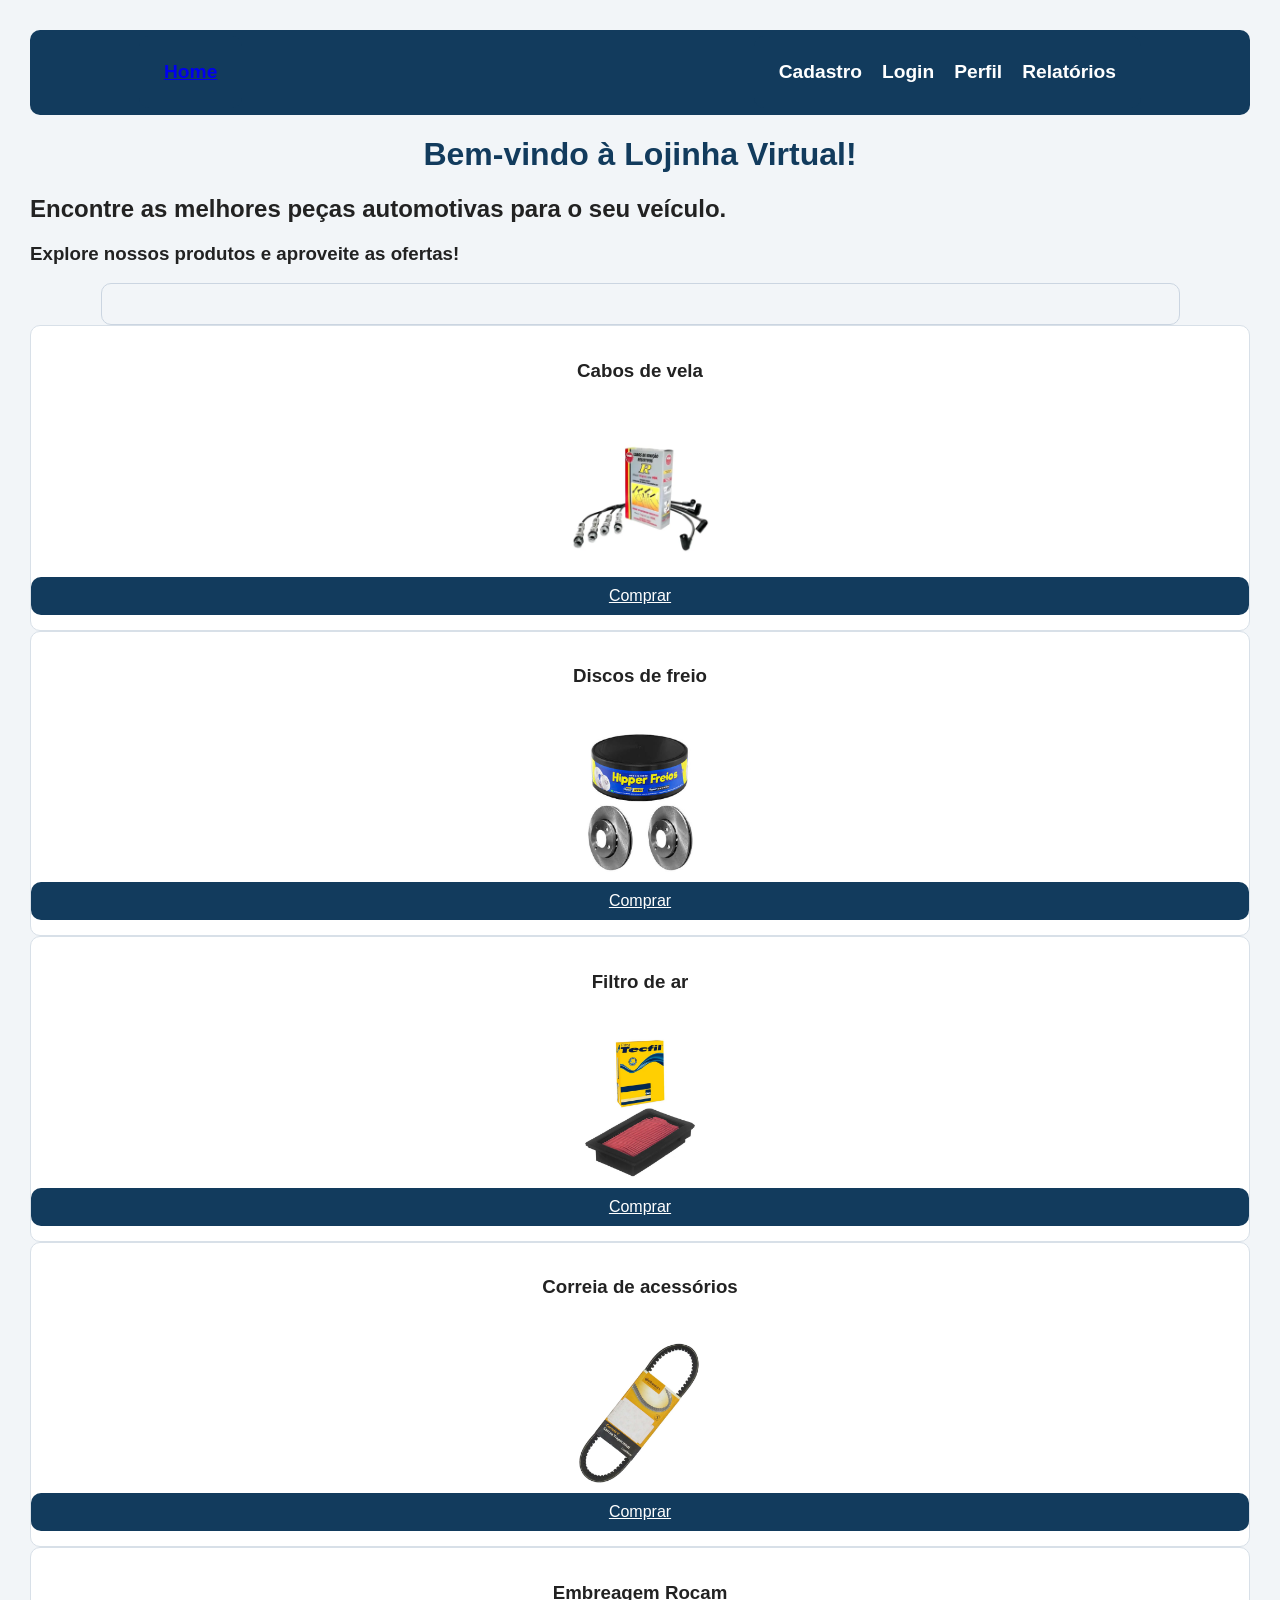
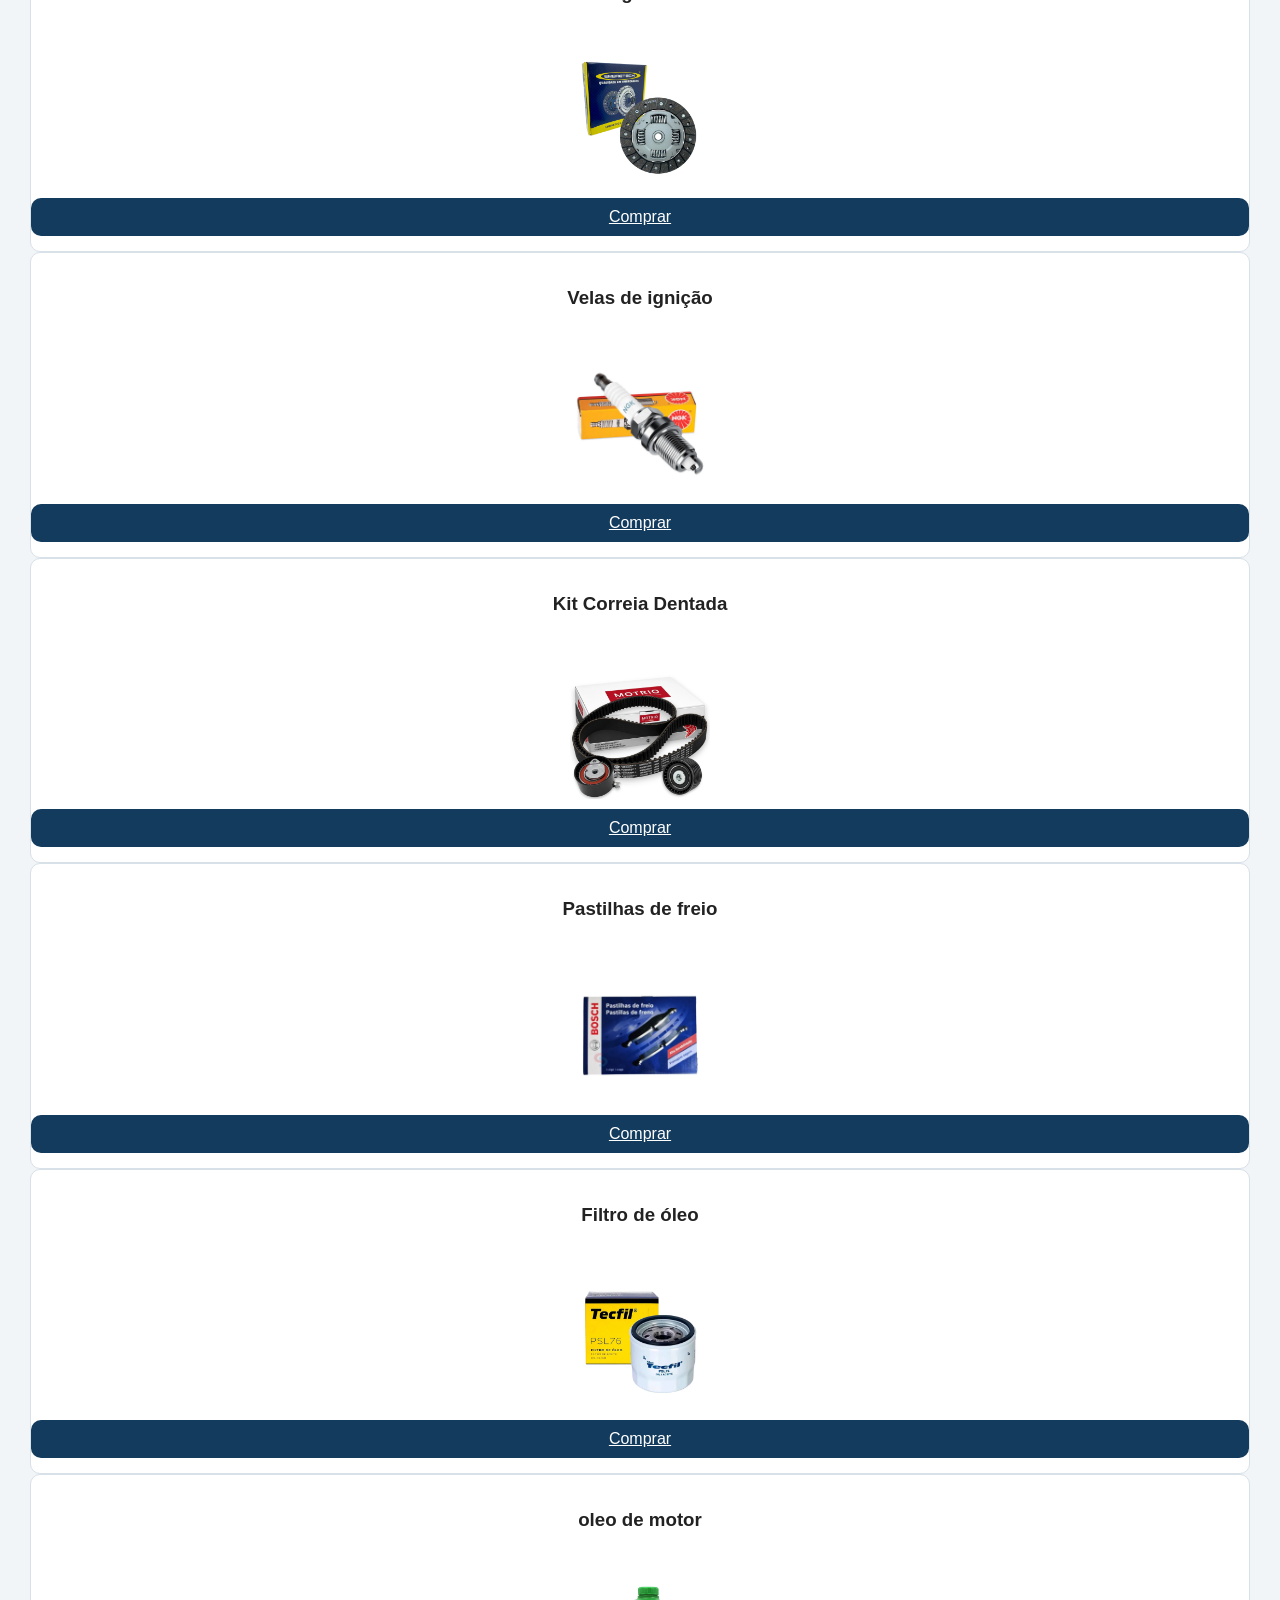
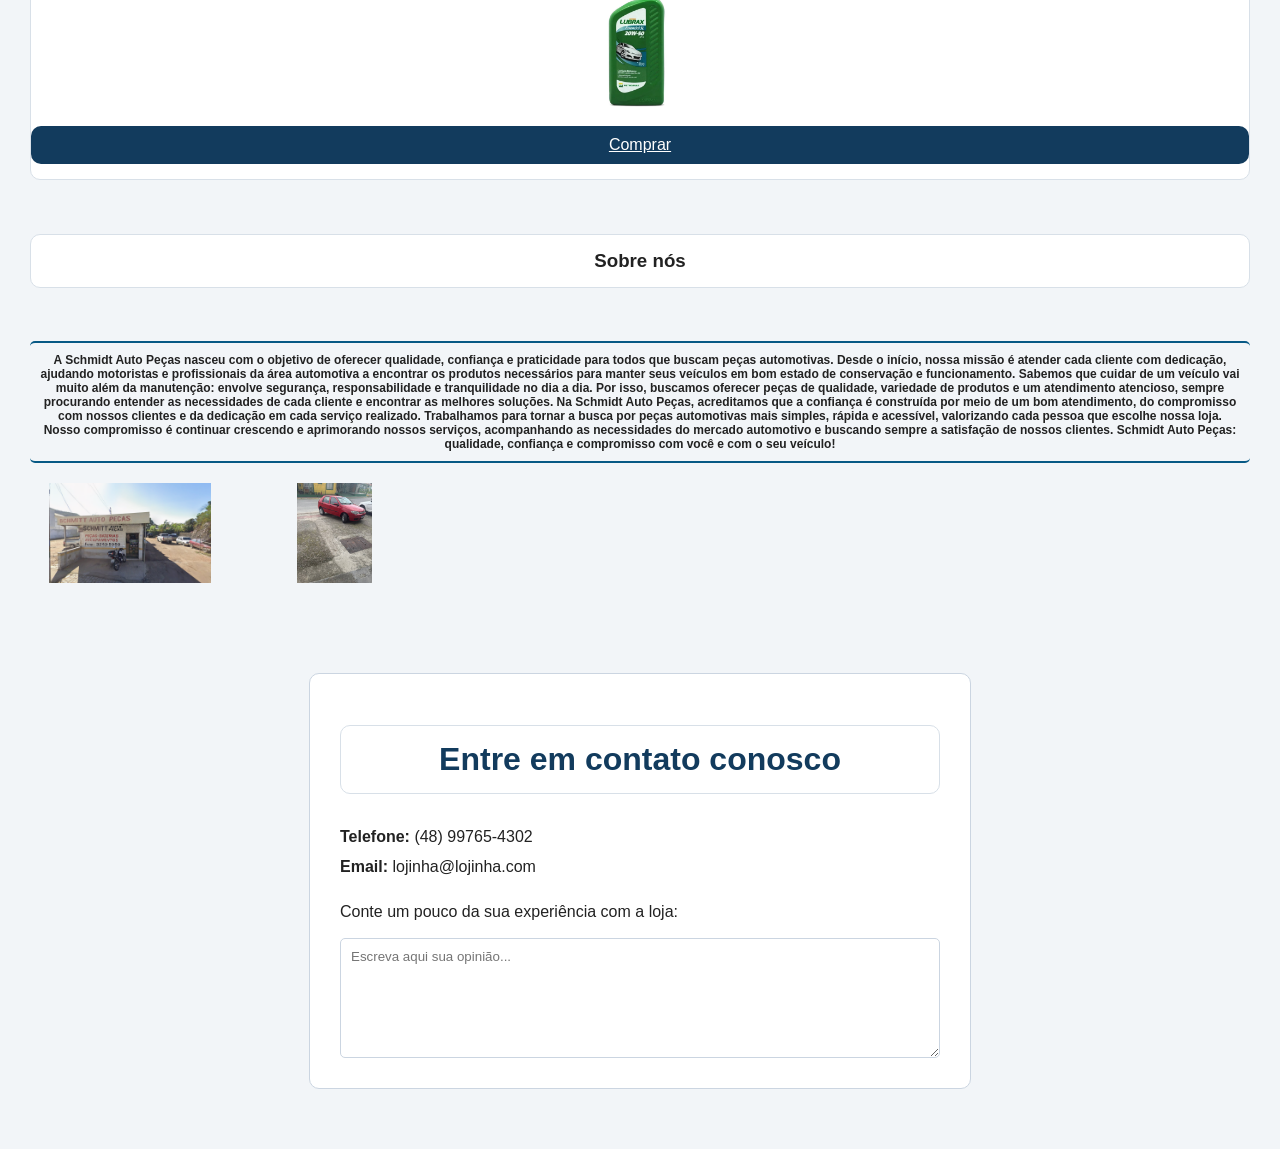
==== index.html @ e0166f46 "Loja virtual porjeto front1" ====
<!DOCTYPE html>
<html lang="en">
<head>
    <meta charset="UTF-8">
    <meta name="viewport" content="width=device-width, initial-scale=1.0">
    <title>Lojinha Virtual</title>
    <link rel="stylesheet" href="./style.css">
</head>
<body>
    <header class="header">
        <a href="index.html" class = "menu">Home</a>
        <nav class="menu">
            <a href="cadastro.html">Cadastro</a>
            <a href="login.html">Login</a>
            <a href="perfil.html">Perfil</a>
            <a href="relatorios.html">Relatórios</a>
        </nav>
    </header>
    <main>
    <h1>Bem-vindo à Lojinha Virtual!</h1>
    <h2>Encontre as melhores peças automotivas para o seu veículo.</h2>
    <h3>Explore nossos produtos e aproveite as ofertas!</h3>
    <div class="produtos"></div>
    <div class="produto">
        <h3>Cabos de vela</h3>
        <img src="./imagens/cabos_de_vela.png" alt="Cabos de vela" class="pecas">
        <a href="loja.html" class="btn">Comprar</a>
    </div>
    <div class="produto">
        <h3>Discos de freio</h3>
        <img src="./imagens/discos_de_freio.jpg" alt="Discos de freio" class="pecas">
        <a href="loja.html" class="btn">Comprar</a>
    </div>
    <div class="produto">
        <h3>Filtro de ar</h3>
        <img src="./imagens/filtro_de_ar.jpeg" alt="Filtro de ar" class="pecas">
        <a href="loja.html" class="btn">Comprar</a>
    </div>
    <div class="produto">
        <h3>Correia de acessórios</h3>
        <img src="./imagens/correia_de_acessorios.jpeg" alt="Correia de acessórios" class="pecas">
         <a href="loja.html" class="btn">Comprar</a>
    </div>
    <div class="produto">
        <h3>Embreagem Rocam</h3>
        <img src="./imagens/embreamgem.jpg" alt="Embreagem Rocam" class="pecas">
        <a href="loja.html" class="btn">Comprar</a>

    </div>
    <div class="produto">
        <h3>Velas de ignição</h3>
        <img src="./imagens/vela.png" alt="Velas de ignição" class="pecas">
        <a href="loja.html" class="btn">Comprar</a>
    </div>
    <div class="produto">
        <h3>Kit Correia Dentada</h3>
        <img src="./imagens/kit_correia_dentata.png" alt="Kit Correia Dentada" class="pecas">
        <a href="loja.html" class="btn">Comprar</a>
    </div>
    <div class="produto">
        <h3>Pastilhas de freio</h3>
        <img src="./imagens/pastilhas.jpeg" alt="Pastilhas de freio" class="pecas">
        <a href="loja.html" class="btn">Comprar</a>
    </div>
    <div class="produto">
        <h3>Filtro de óleo</h3>
        <img src="./imagens/filtro.jpeg" alt="Filtro de óleo" class="pecas">
        <a href="loja.html" class="btn">Comprar</a>
    </div>
    <div class="produto">
        <h3>oleo de motor</h3>
        <img src="./imagens/oleo.jpg" alt="oleo de motor" class="pecas">
        <a href="loja.html" class="btn">Comprar</a>
    </div> <br><br>
<div>   
        <h3 class="produto">Sobre nós</h3> <br>
    <div>
        <h4>A Schmidt Auto Peças nasceu com o objetivo de oferecer qualidade, confiança e praticidade para todos que buscam peças automotivas. Desde o início, nossa missão é atender cada cliente com dedicação, ajudando motoristas e profissionais da área automotiva a encontrar os produtos necessários para manter seus veículos em bom estado de conservação e funcionamento.

Sabemos que cuidar de um veículo vai muito além da manutenção: envolve segurança, responsabilidade e tranquilidade no dia a dia. Por isso, buscamos oferecer peças de qualidade, variedade de produtos e um atendimento atencioso, sempre procurando entender as necessidades de cada cliente e encontrar as melhores soluções.

Na Schmidt Auto Peças, acreditamos que a confiança é construída por meio de um bom atendimento, do compromisso com nossos clientes e da dedicação em cada serviço realizado. Trabalhamos para tornar a busca por peças automotivas mais simples, rápida e acessível, valorizando cada pessoa que escolhe nossa loja.

Nosso compromisso é continuar crescendo e aprimorando nossos serviços, acompanhando as necessidades do mercado automotivo e buscando sempre a satisfação de nossos clientes. Schmidt Auto Peças: qualidade, confiança e compromisso com você e com o seu veículo!</h4>
    </div>
    <img src="./imagens/autobono.png" alt="Sobre a loja" class="pecas" style="width: 200px; height: 100px;">
    <img src="./imagens/palio.png" alt="Palio" class="pecas" style="width: 200px; height: 100px;">
</div> <br> <br>
<div class="contato">
    <h1 class="produto">Entre em contato conosco</h1>
    <p>
        <strong>Telefone:</strong> (48) 99765-4302
    </p>
    <p>
        <strong>Email:</strong> lojinha@lojinha.com
    </p>
    <label for="experiencia">
        Conte um pouco da sua experiência com a loja:
    </label>
    <textarea name="experiencia" id="experiencia"
        placeholder="Escreva aqui sua opinião..."></textarea>
</div>
</main>
<footer class="rodape">
    <p>Schmidt Auto Peças — Loja virtual</p>
    <p>Todos os direitos reservados © 2026</p>
</footer>
</body>
</html>
---- style.css ----
:root {
    --azul-escuro: #123b5d;
    --azul-medio: #075985;
    --azul: #0878bd;
    --azul-claro: #dceefa;
    --fundo: #f2f5f8;
    --borda: #cbd5e1;
    --texto: #222;
    --branco: #fff;
}

.menu {
    display: flex;
    justify-content: space-around;
    align-items: center;
    flex-wrap: wrap;
    gap: 20px;
    background-color: var(--azul-escuro);
    border-radius: 10px;
    padding: 25px;
    font-size: 1.2rem;
    margin: 0 3rem;
    transition: 0.3s;
    font-family: Arial, sans-serif;
    font-weight: bold;
}

.menu a {
    color: white;
    text-decoration: none;
    transition: 0.3s;
}

.menu a:hover {
    color: #b9e3ff;
}

.header {
    position: sticky;
    top: 0;
    left: 0;
    z-index: 10;
    width: 90%;
    padding: 0.4rem 5%;
    background: var(--azul-escuro);
    display: flex;
    justify-content: space-between;
    align-items: center;
    border-radius: 10px;
}

.nome {
    color: #c5e8ff;
    font-size: x-large;
}
body {
    font-family: Arial, sans-serif;
    background-color: var(--fundo);
    color: var(--texto);
    margin: 0;
    padding: 30px;
}

h1 {
    text-align: center;
    color: var(--azul-escuro);
}

.titulo {
    text-align: center;
    font-size: 24px;
    margin-bottom: 20px;
    border-bottom: 2px solid var(--borda);
    border-top: 2px solid var(--borda);
    padding: 10px;
    border-radius: 5px;
    border-color: var(--azul-medio);
}

h4 {
    text-align: center;
    font-size: 12px;
    margin-bottom: 20px;
    border-bottom: 2px solid var(--borda);
    border-top: 2px solid var(--borda);
    padding: 10px;
    border-radius: 5px;
    border-color: var(--azul-medio);
    overflow-wrap: break-word;
}

form {
    max-width: 400px;
    margin: 0 auto;
    padding: 25px;
    background-color: var(--branco);
    border-radius: 10px;
    box-shadow: 0 2px 8px rgba(0, 0, 0, 0.1);
}

label {
    display: block;
    margin-top: 15px;
    margin-bottom: 5px;
}

input {
    width: 100%;
    box-sizing: border-box;
    padding: 10px;
    border: 1px solid var(--borda);
    border-radius: 5px;
    font-family: Arial, sans-serif;
}

button {
    width: 100%;
    margin-top: 20px;
    padding: 12px;
    background-color: var(--azul-medio);
    color: white;
    border: none;
    border-radius: 5px;
    cursor: pointer;
    transition: 0.3s;
}

button:hover {
    background-color: var(--azul-escuro);
    box-shadow: 0 4px 8px rgba(0, 0, 0, 0.2);
}

.btn-cadastro {
    display: inline-block;
    background-color: var(--azul-escuro);
    color: white;
    border: none;
    padding: 12px 20px;
    border-radius: 5px;
    cursor: pointer;
    text-decoration: none;
    width: 150px;
    font-size: 16px;
    text-align: center;
}

.btn-cadastro:hover {
    background-color: var(--azul-medio);
}

.loja {
    max-width: 1200px;
    margin: 30px auto;
    padding: 20px;
}

.loja h2 {
    text-align: center;
}

.filtros {
    display: grid;
    grid-template-columns: repeat(4, minmax(0, 1fr));
    gap: 15px;
    margin-bottom: 25px;
    padding: 20px;
    background: var(--branco);
    border: 1px solid var(--borda);
    border-radius: 10px;
}

.campo-filtro {
    display: flex;
    flex-wrap: wrap;
    align-content: flex-start;
    align-items: center;
    gap: 8px;
}

.campo-filtro > label:first-child,
.campo-filtro > span {
    width: 100%;
    font-weight: bold;
}

.campo-filtro input[type="search"],
.campo-filtro select {
    width: 100%;
    min-width: 0;
    padding: 10px;
    border: 1px solid var(--borda);
    border-radius: 5px;
}

.campo-filtro input[type="radio"] {
    position: absolute;
    opacity: 0;
}

.campo-filtro input[type="radio"] + label {
    padding: 7px 10px;
    background: #e8edf2;
    border-radius: 5px;
    cursor: pointer;
}

.campo-filtro input[type="radio"]:checked + label {
    background: var(--azul-medio);
    color: white;
}

.campo-filtro input[type="radio"]:focus-visible + label {
    outline: 2px solid var(--azul-escuro);
}

.produtos {
    display: grid;
    grid-template-columns: repeat(5, minmax(0, 1fr));
    gap: 20px;
    padding: 20px;
    border: 1px solid var(--borda);
    border-radius: 10px;
    width: 85%;
    margin: 0 auto;
}

.produto {
    display: flex;
    flex-direction: column;
    align-items: center;
    gap: 10px;
    padding: 15px;
    border: 1px solid #d8e0e8;
    border-radius: 10px;
    background: var(--branco);
    text-align: center;
    transition: 0.3s;
}

.produto:hover {
    border-color: var(--azul);
    box-shadow: 0 4px 10px rgba(18, 59, 93, 0.12);
}

.produto h3 {
    min-height: 38px;
    overflow-wrap: break-word;
}

.pecas {
    width: 100%;
    height: 140px;
    object-fit: contain;
}

.preco_produto {
    margin: 5px 0 0;
    color: var(--azul-medio);
    font-size: 20px;
    font-weight: bold;
    text-decoration: none;
}

.desconto {
    margin: 0;
    color: #555;
    font-size: 13px;
}

.btn {
    width: 100%;
    margin-top: auto;
    padding: 10px 15px;
    border: none;
    border-radius: 10px;
    background-color: var(--azul-escuro);
    color: white;
    cursor: pointer;
}

.btn:hover {
    background-color: var(--azul);
    box-shadow: 0 4px 8px rgba(0, 0, 0, 0.2);
}

.loja:has(#freios:checked) .produto:not(.freios),
.loja:has(#motor:checked) .produto:not(.motor),
.loja:has(#filtros:checked) .produto:not(.filtros),
.loja:has(#ignicao:checked) .produto:not(.ignicao) {
    display: none;
}

.contato {
    margin: 50px auto 30px;
    padding: 30px;
    max-width: 600px;
    background-color: var(--branco);
    border: 1px solid var(--borda);
    border-radius: 10px;
    display: flex;
    flex-direction: column;
    gap: 12px;
}

.contato .titulo {
    text-align: center;
    margin: 0 0 15px;
}

.contato p {
    margin: 0;
    font-size: 16px;
}

.contato label {
    font-size: 16px;
}

.contato textarea {
    width: 100%;
    height: 120px;
    padding: 10px;
    box-sizing: border-box;
    border: 1px solid var(--borda);
    border-radius: 5px;
    resize: vertical;
    font-family: Arial, sans-serif;
}

.confirmacao-compra {
    max-width: 500px;
    margin: 40px auto;
    padding: 30px;
    text-align: center;
    background-color: #e7f2fb;
    border: 2px solid var(--azul);
    border-radius: 12px;
    color: var(--azul-escuro);
    box-shadow: 0 4px 10px rgba(0, 0, 0, 0.1);
}

.confirmacao-compra h2 {
    margin-top: 0;
    color: var(--azul-escuro);
}

.numero-pedido {
    display: inline-block;
    margin: 10px 0;
    padding: 10px 20px;
    background-color: var(--azul-escuro);
    color: white;
    border-radius: 6px;
    font-size: 24px;
    font-weight: bold;
    letter-spacing: 2px;
}

.confirmacao-compra[hidden] {
    display: none;
}

@media (max-width: 950px) {
    .menu {
        margin: 0;
        gap: 15px;
    }

    .filtros {
        grid-template-columns: repeat(2, minmax(0, 1fr));
    }

    .produtos {
        grid-template-columns: repeat(3, minmax(0, 1fr));
        width: 95%;
    }
}

@media (max-width: 600px) {
    body {
        padding: 15px;
    }

    .header {
        width: 100%;
    }

    .menu {
        flex-direction: column;
        padding: 20px;
    }

    .filtros,
    .produtos {
        grid-template-columns: repeat(2, minmax(0, 1fr));
    }

    .produtos {
        width: 100%;
        padding: 10px;
        gap: 10px;
    }

    .produto {
        padding: 10px;
    }

    .pecas {
        height: 110px;
    }

    .preco_produto {
        font-size: 16px;
    }

    .contato {
        padding: 20px;
    }
}
.rodape {
    width: 100%;
    padding: 20px;
    margin-top: 40px;
    background-color: var(--azul-escuro);
    color: white;
    text-align: center;
    font-size: 13px;
    border-radius: 10px;
    border-top: 4px solid var(--azul-medio);
    position: fixed;
}

.rodape p {
    margin: 5px 0;
}
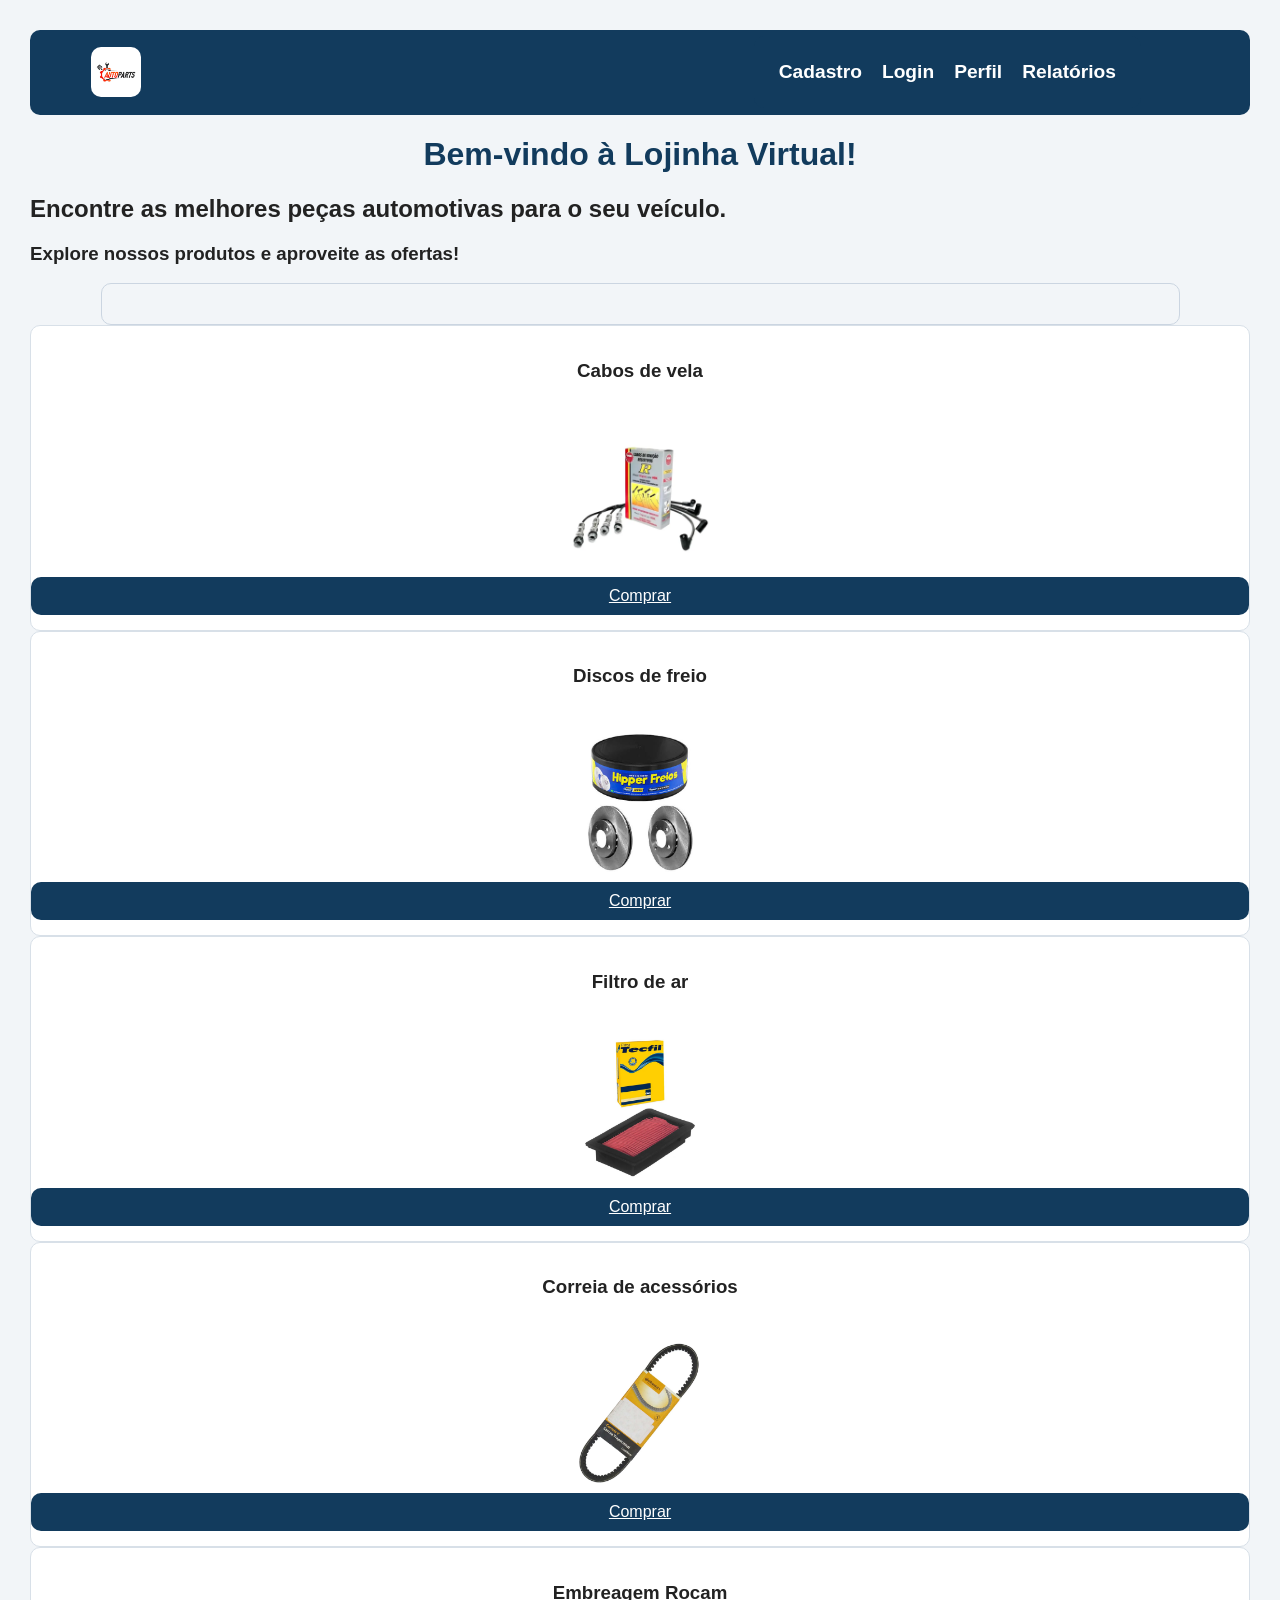
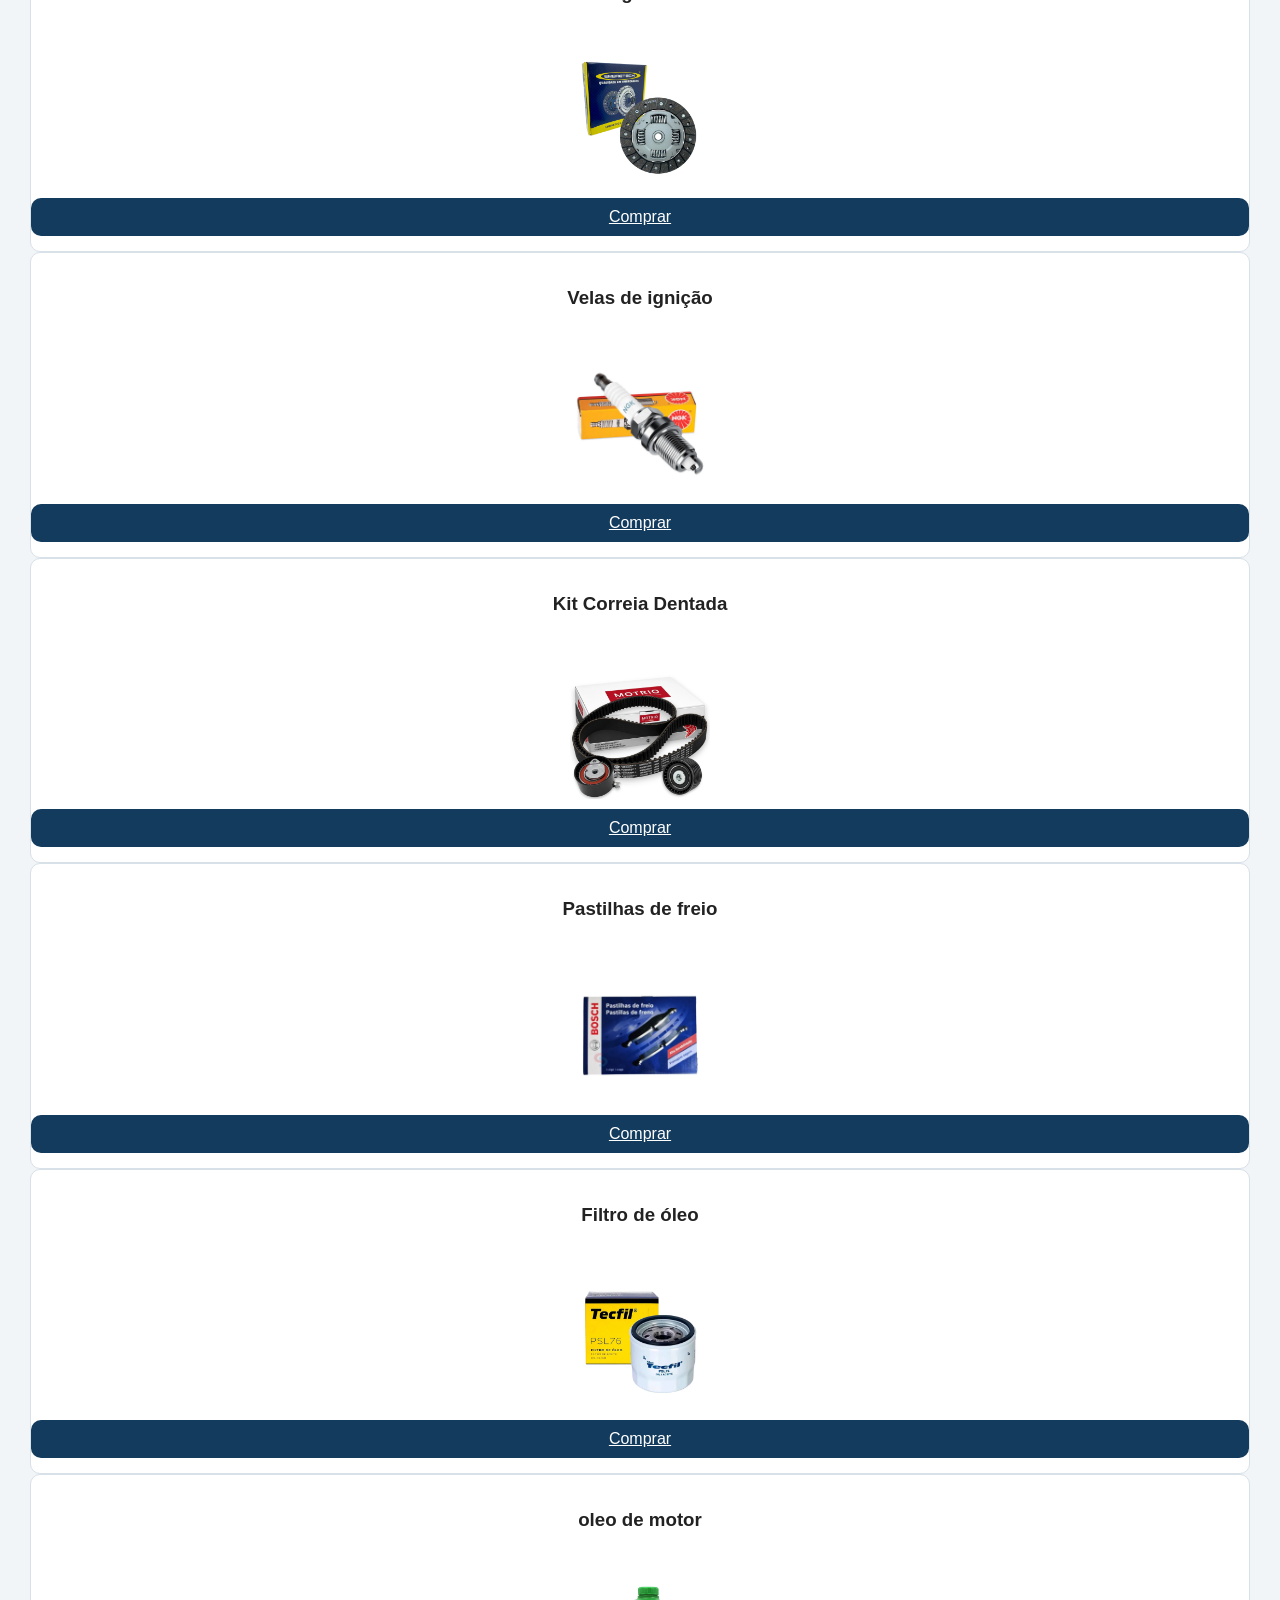
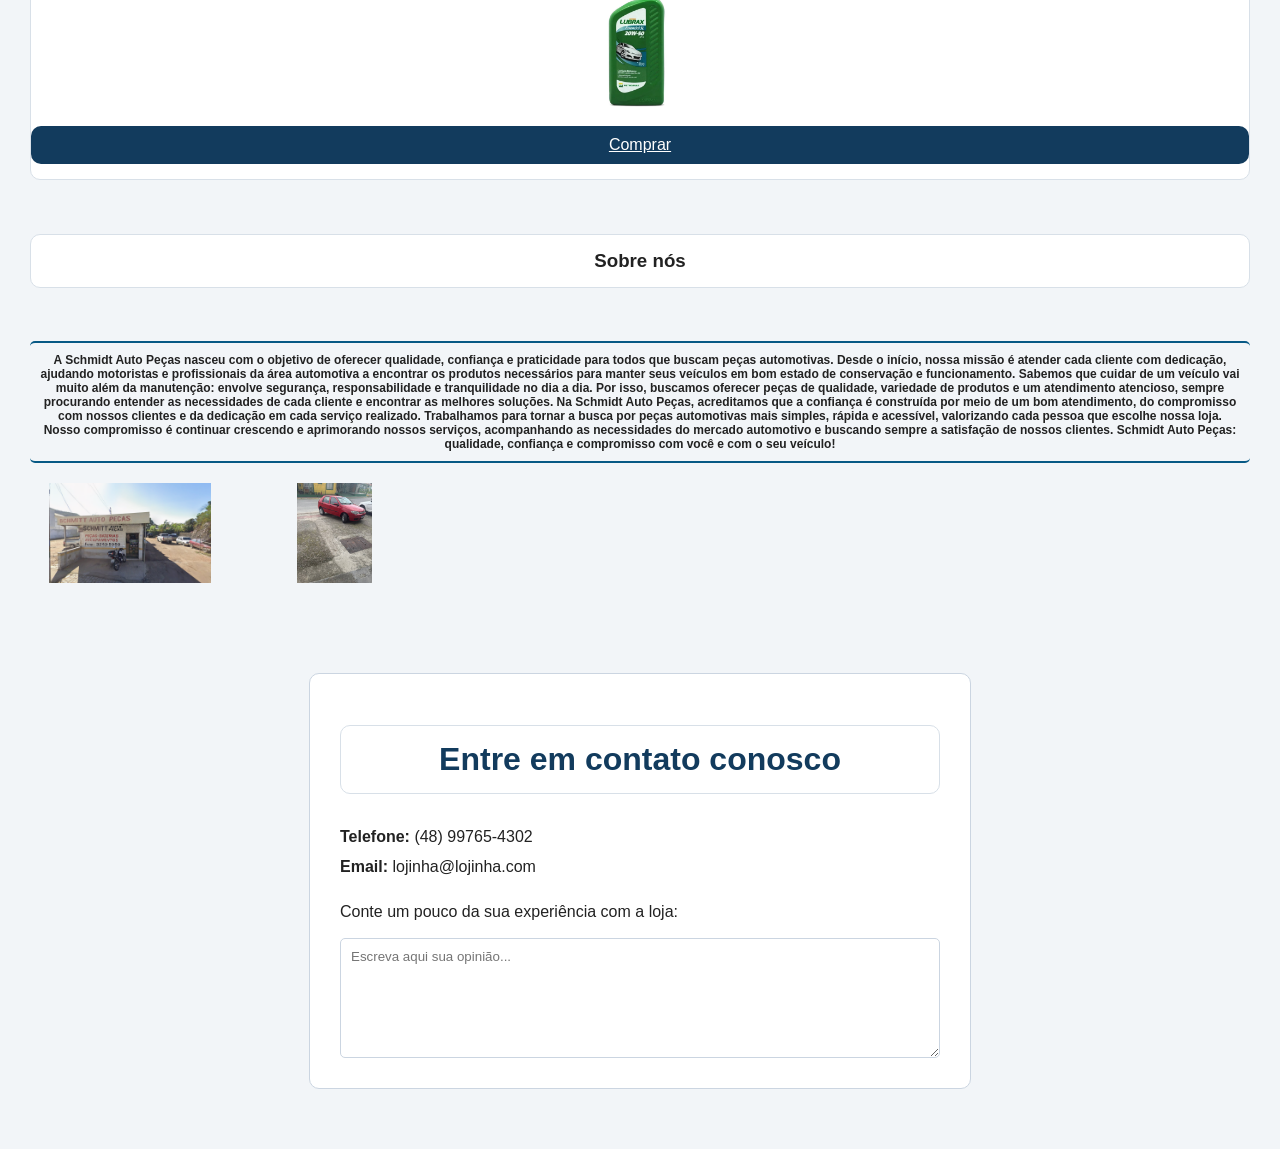
==== commit 09afcf10: "Ajustada a logo" ====
--- a/index.html
+++ b/index.html
@@ -8,7 +8,8 @@
 </head>
 <body>
     <header class="header">
-        <a href="index.html" class = "menu">Home</a>
+        <img src="./imagens/autoparts.jpeg" alt="logo" class="logo">
+        <a href="index.html" class = "home">Home</a>
         <nav class="menu">
             <a href="cadastro.html">Cadastro</a>
             <a href="login.html">Login</a>
--- a/style.css
+++ b/style.css
@@ -433,4 +433,17 @@
 
 .rodape p {
     margin: 5px 0;
+}
+.logo {
+    width: 50px;
+    height: auto;
+    border-radius: 10px;
+    padding: 0%;
+}
+.home {
+    color: white;
+    text-decoration: none;
+    font-size: 1.2rem;
+    font-weight: bold;
+    margin-left: -1000px;
 }
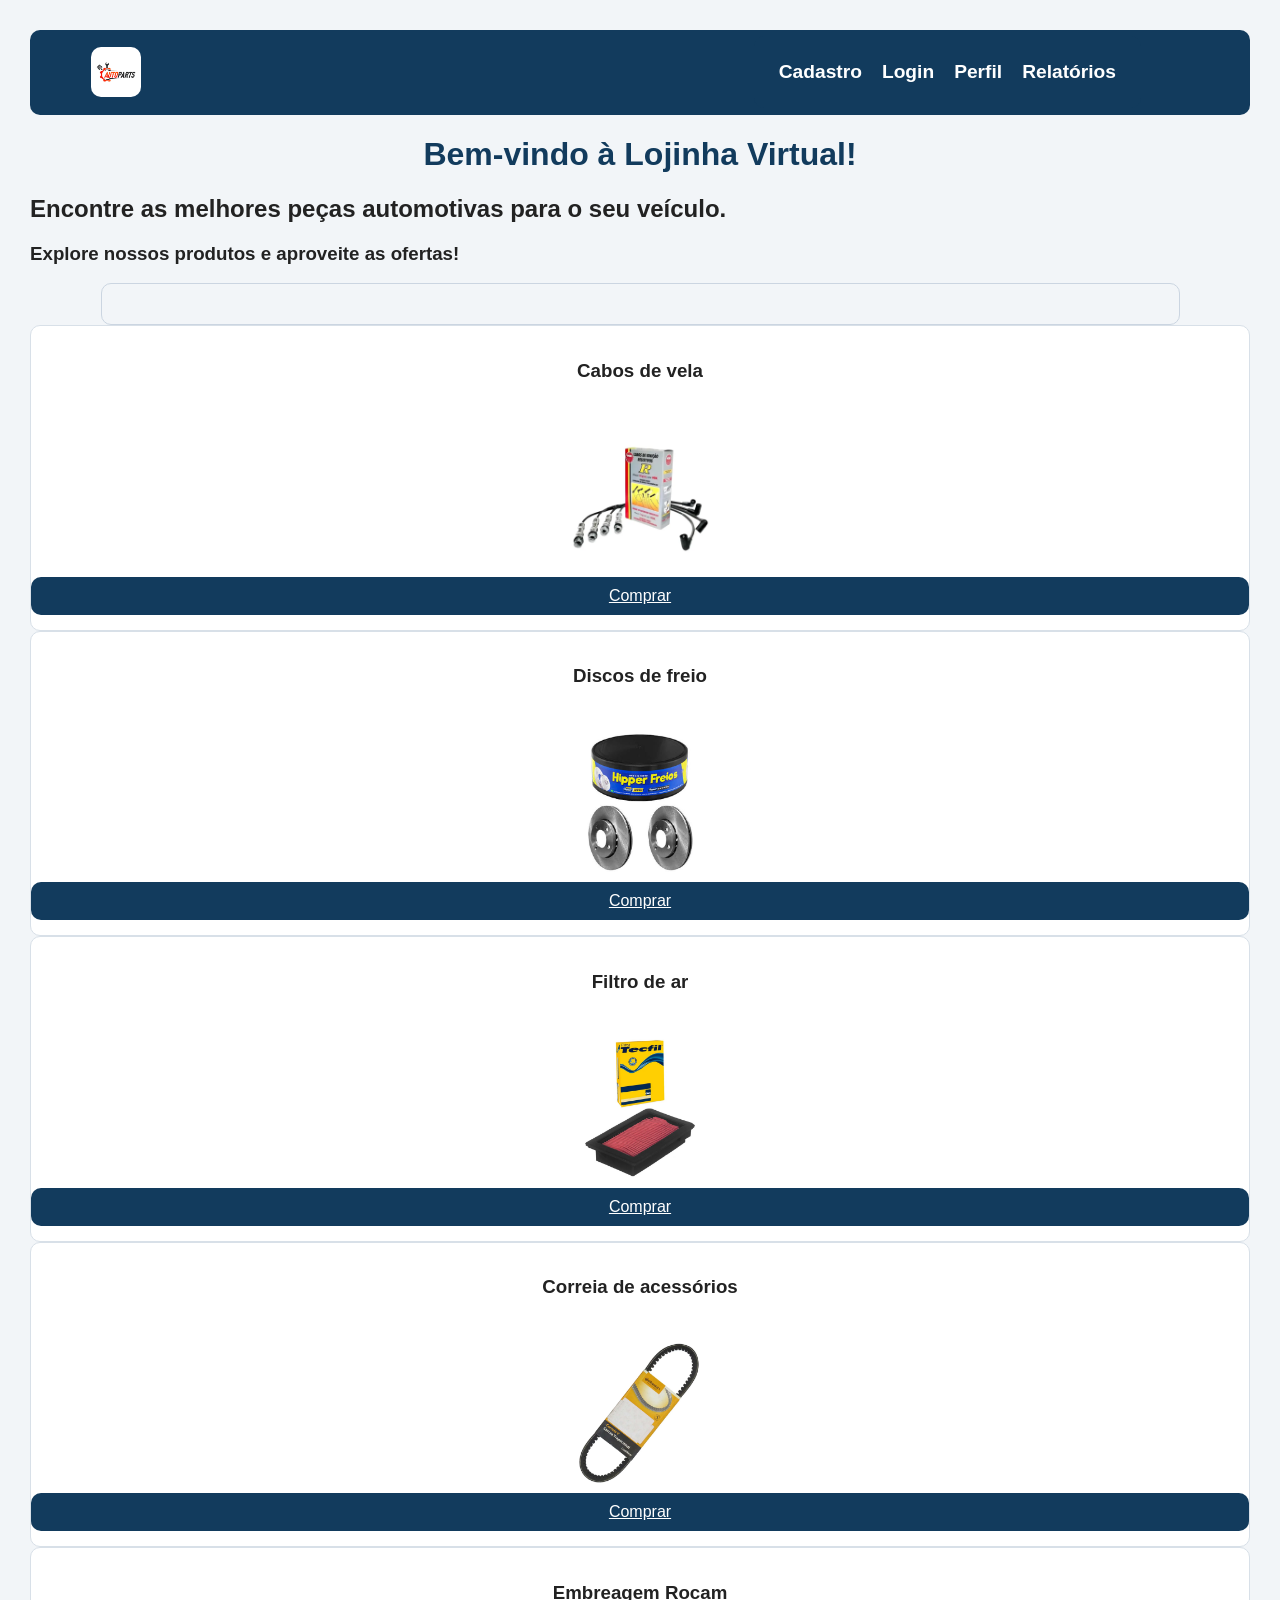
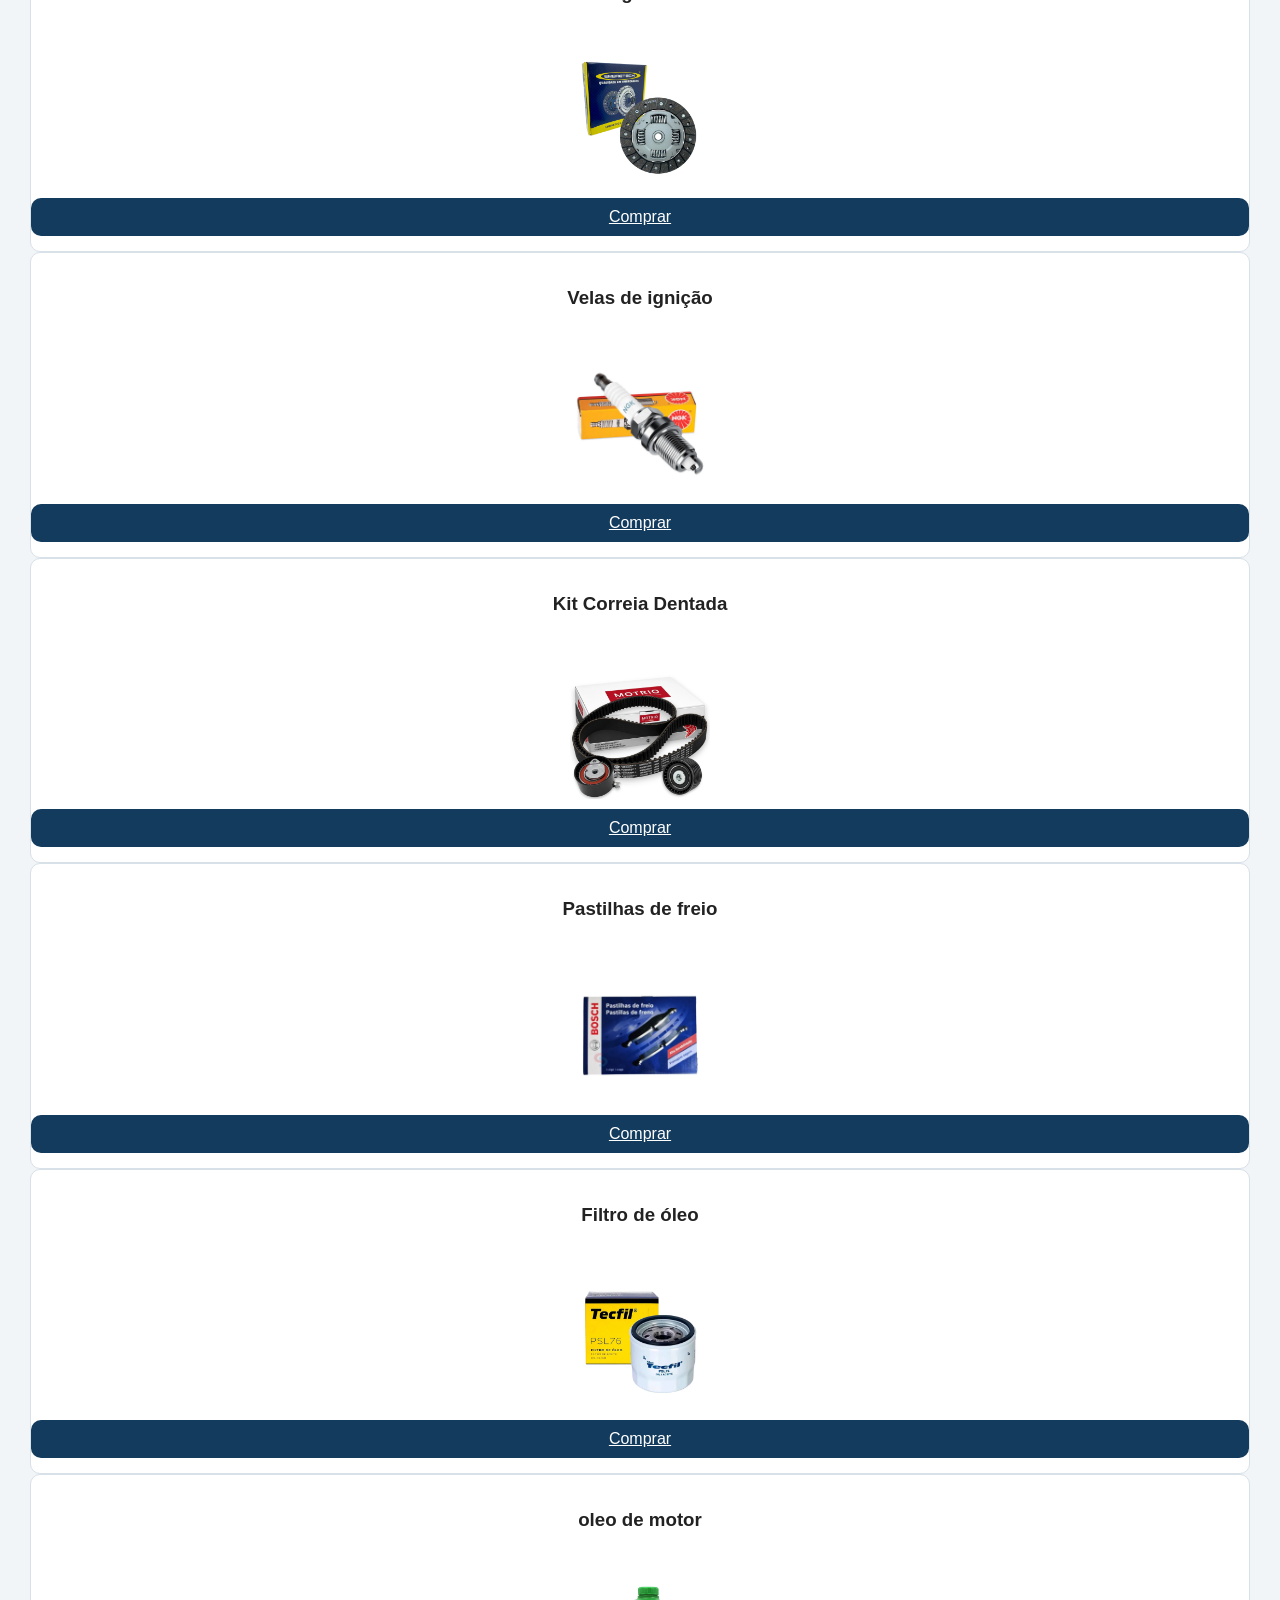
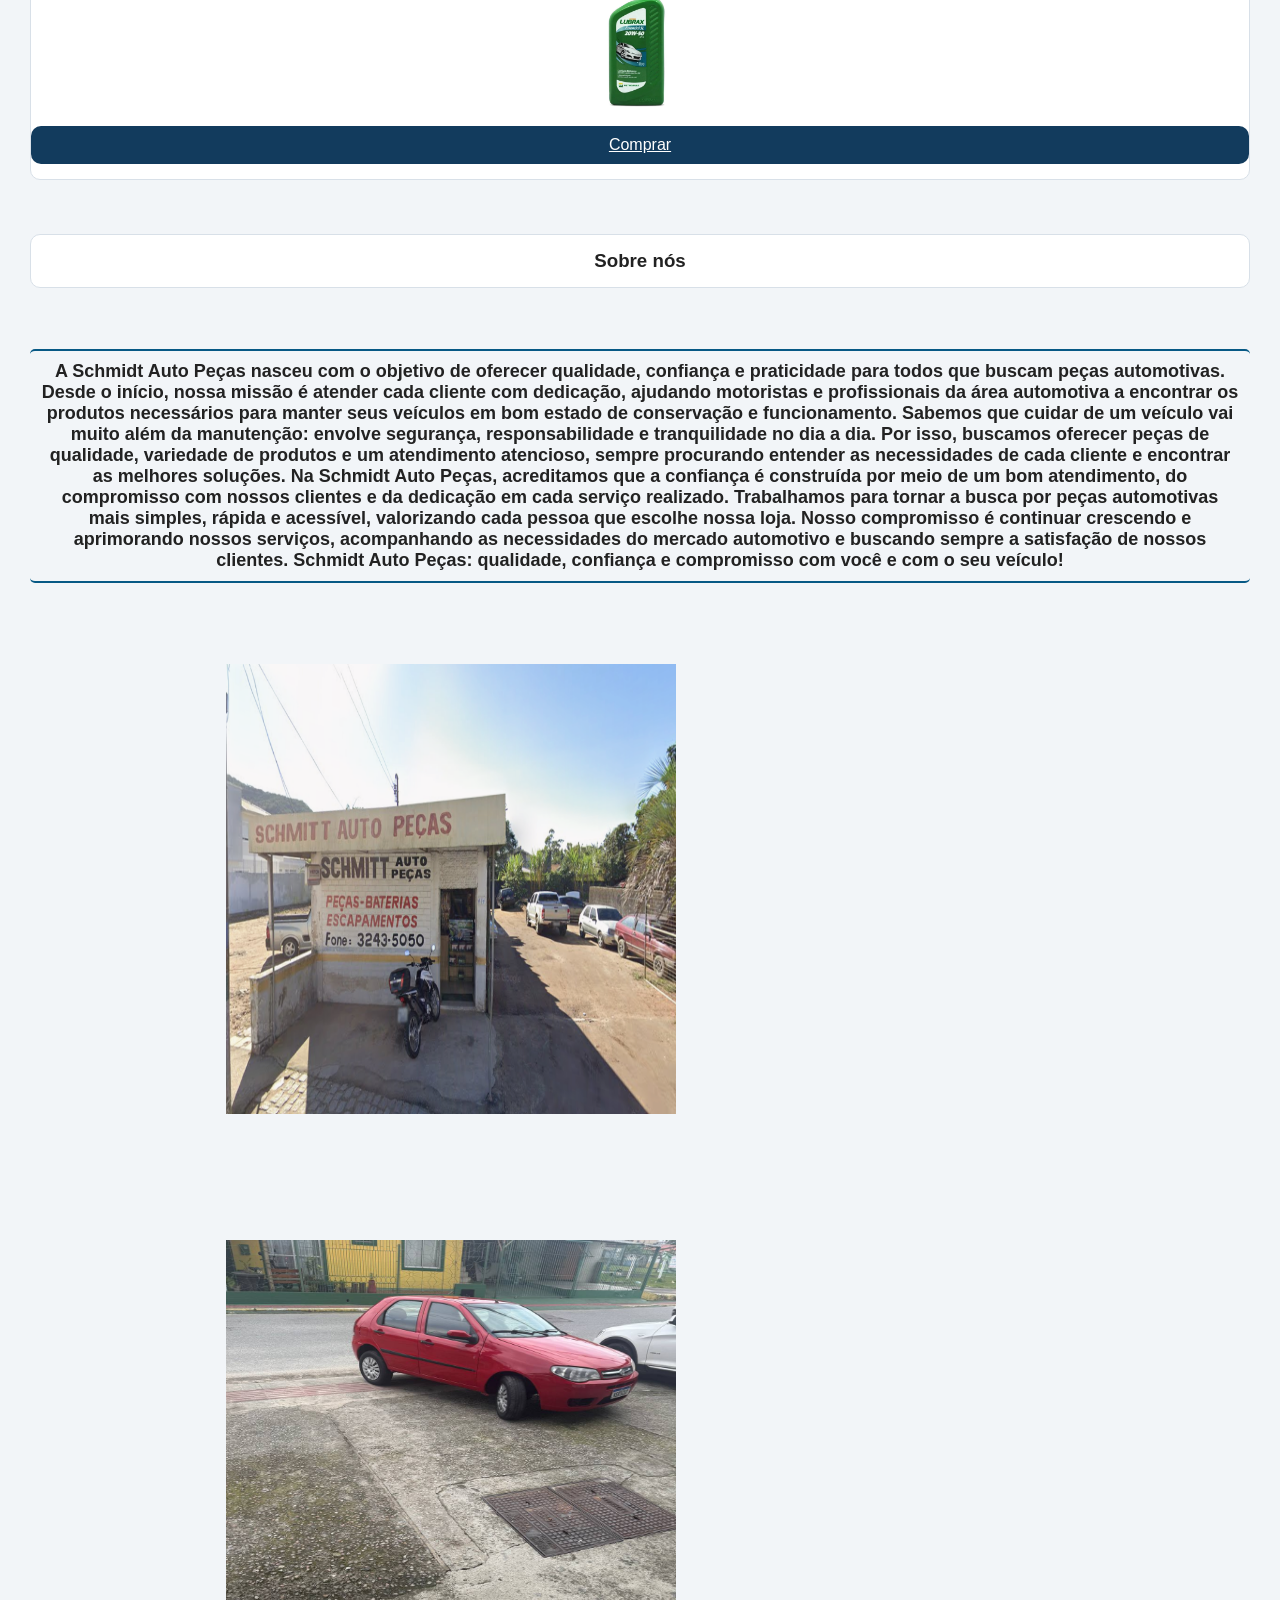
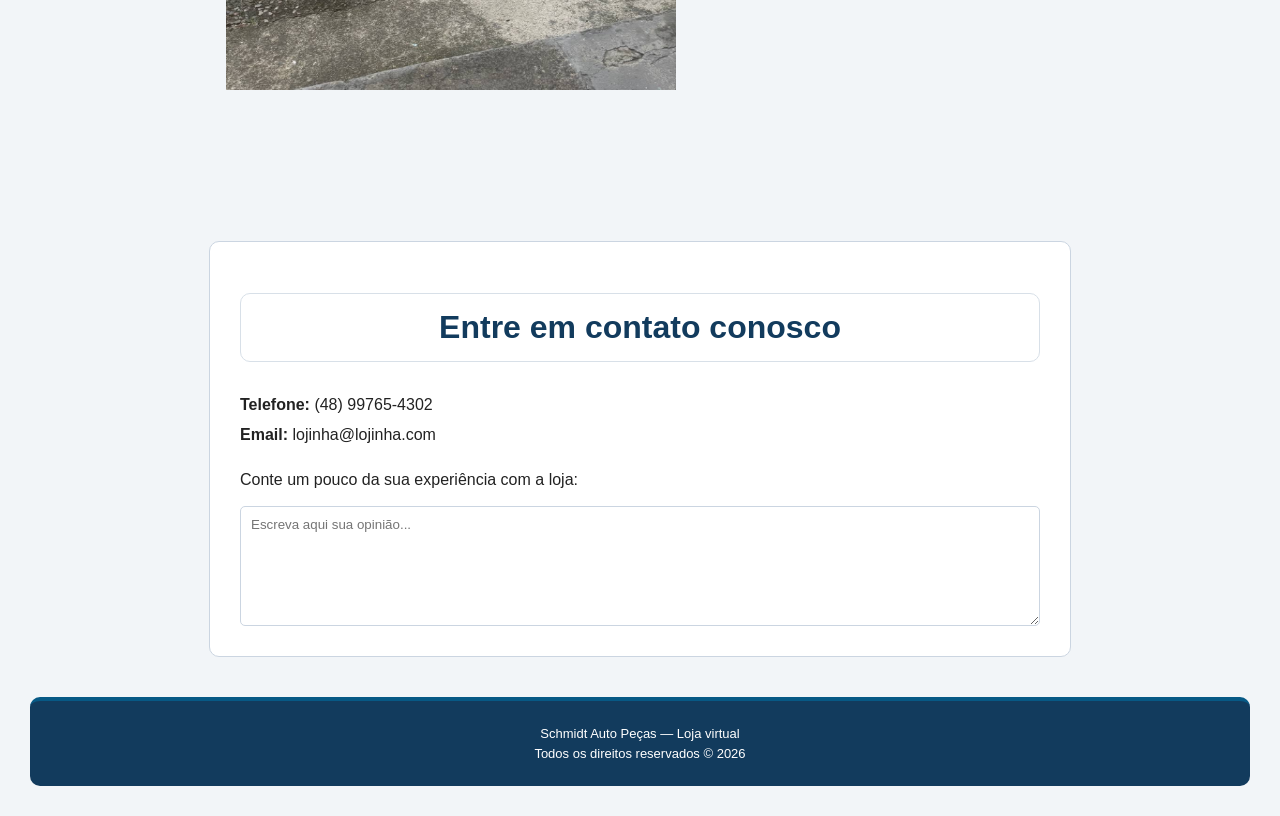
==== commit d580dd95: "Ajustes visuais" ====
--- a/index.html
+++ b/index.html
@@ -76,7 +76,7 @@
 <div>   
         <h3 class="produto">Sobre nós</h3> <br>
     <div>
-        <h4>A Schmidt Auto Peças nasceu com o objetivo de oferecer qualidade, confiança e praticidade para todos que buscam peças automotivas. Desde o início, nossa missão é atender cada cliente com dedicação, ajudando motoristas e profissionais da área automotiva a encontrar os produtos necessários para manter seus veículos em bom estado de conservação e funcionamento.
+        <h4 class="sobre">A Schmidt Auto Peças nasceu com o objetivo de oferecer qualidade, confiança e praticidade para todos que buscam peças automotivas. Desde o início, nossa missão é atender cada cliente com dedicação, ajudando motoristas e profissionais da área automotiva a encontrar os produtos necessários para manter seus veículos em bom estado de conservação e funcionamento.
 
 Sabemos que cuidar de um veículo vai muito além da manutenção: envolve segurança, responsabilidade e tranquilidade no dia a dia. Por isso, buscamos oferecer peças de qualidade, variedade de produtos e um atendimento atencioso, sempre procurando entender as necessidades de cada cliente e encontrar as melhores soluções.
 
@@ -84,8 +84,8 @@
 
 Nosso compromisso é continuar crescendo e aprimorando nossos serviços, acompanhando as necessidades do mercado automotivo e buscando sempre a satisfação de nossos clientes. Schmidt Auto Peças: qualidade, confiança e compromisso com você e com o seu veículo!</h4>
     </div>
-    <img src="./imagens/autobono.png" alt="Sobre a loja" class="pecas" style="width: 200px; height: 100px;">
-    <img src="./imagens/palio.png" alt="Palio" class="pecas" style="width: 200px; height: 100px;">
+    <img src="./imagens/autobono.png" alt="Sobre a loja" class="img">
+    <img src="./imagens/palio.png" alt="Palio" class="img">
 </div> <br> <br>
 <div class="contato">
     <h1 class="produto">Entre em contato conosco</h1>
@@ -102,7 +102,7 @@
         placeholder="Escreva aqui sua opinião..."></textarea>
 </div>
 </main>
-<footer class="rodape">
+    <footer class="rodape">
     <p>Schmidt Auto Peças — Loja virtual</p>
     <p>Todos os direitos reservados © 2026</p>
 </footer>
--- a/style.css
+++ b/style.css
@@ -60,6 +60,7 @@
     color: var(--texto);
     margin: 0;
     padding: 30px;
+    min-height: 100vh;
 }
 
 h1 {
@@ -80,7 +81,7 @@
 
 h4 {
     text-align: center;
-    font-size: 12px;
+    font-size: 2vh;
     margin-bottom: 20px;
     border-bottom: 2px solid var(--borda);
     border-top: 2px solid var(--borda);
@@ -294,7 +295,7 @@
 .contato {
     margin: 50px auto 30px;
     padding: 30px;
-    max-width: 600px;
+    max-width: 800px;
     background-color: var(--branco);
     border: 1px solid var(--borda);
     border-radius: 10px;
@@ -419,6 +420,7 @@
     }
 }
 .rodape {
+    box-sizing: border-box;
     width: 100%;
     padding: 20px;
     margin-top: 40px;
@@ -428,7 +430,7 @@
     font-size: 13px;
     border-radius: 10px;
     border-top: 4px solid var(--azul-medio);
-    position: fixed;
+    position: static;
 }
 
 .rodape p {
@@ -446,4 +448,10 @@
     font-size: 1.2rem;
     font-weight: bold;
     margin-left: -1000px;
+}
+.img{
+    width: 50vh;
+    height: 50vh;
+    padding: 5%;
+    margin-left: 15vh;
 }
